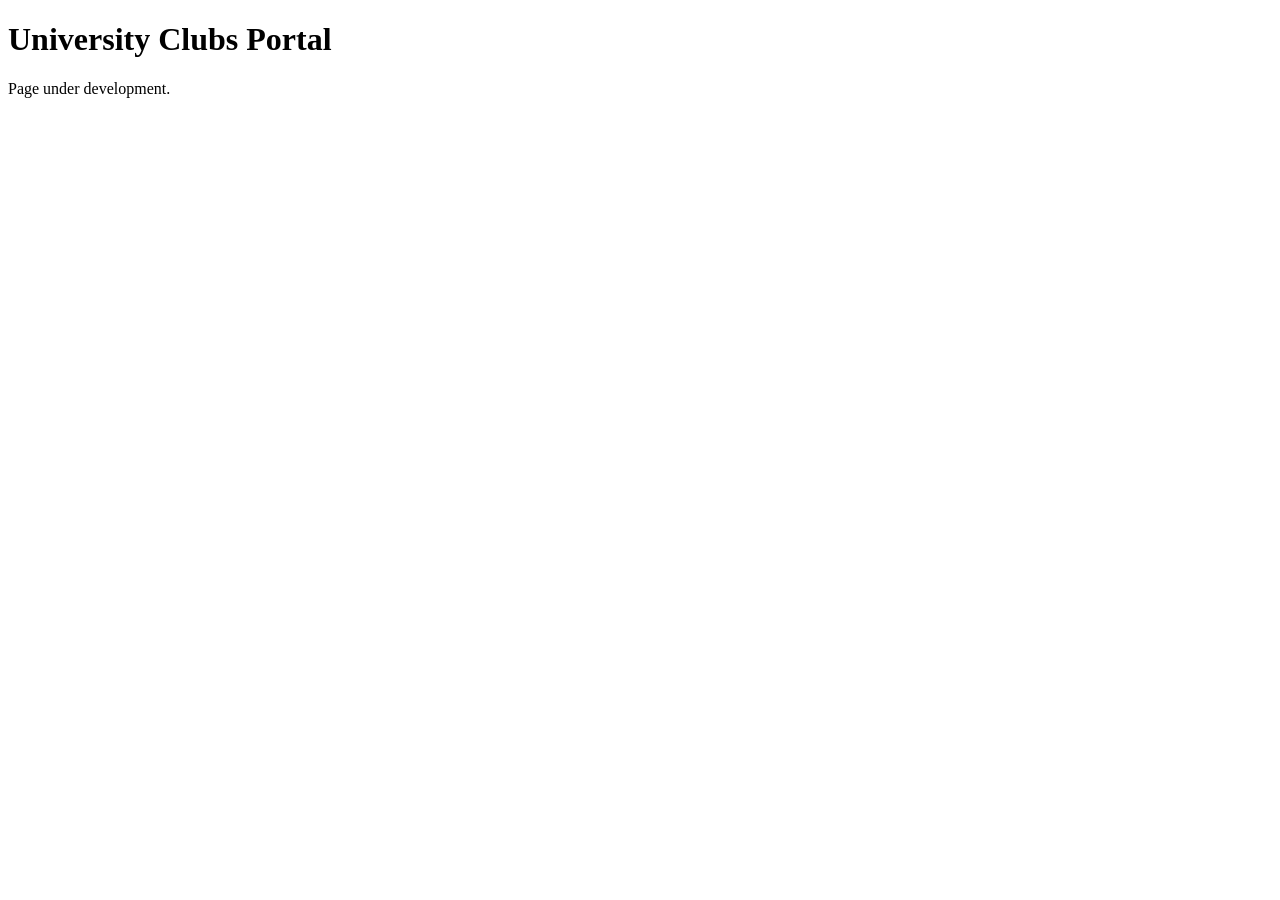
==== src/index.html @ 01a961e9 "Add website folder structure and placeholder pages" ====
<!DOCTYPE html>
<html lang="en">
<head>
    <meta charset="UTF-8">
    <meta name="viewport" content="width=device-width, initial-scale=1.0">
    <title>University Clubs Portal</title>
    <link rel="stylesheet" href="../styles/style.css">
</head>
<body>
    <h1>University Clubs Portal</h1>
    <p>Page under development.</p>
</body>
</html>
---- styles/style.css ----
/* Shared stylesheet for University Clubs Portal */
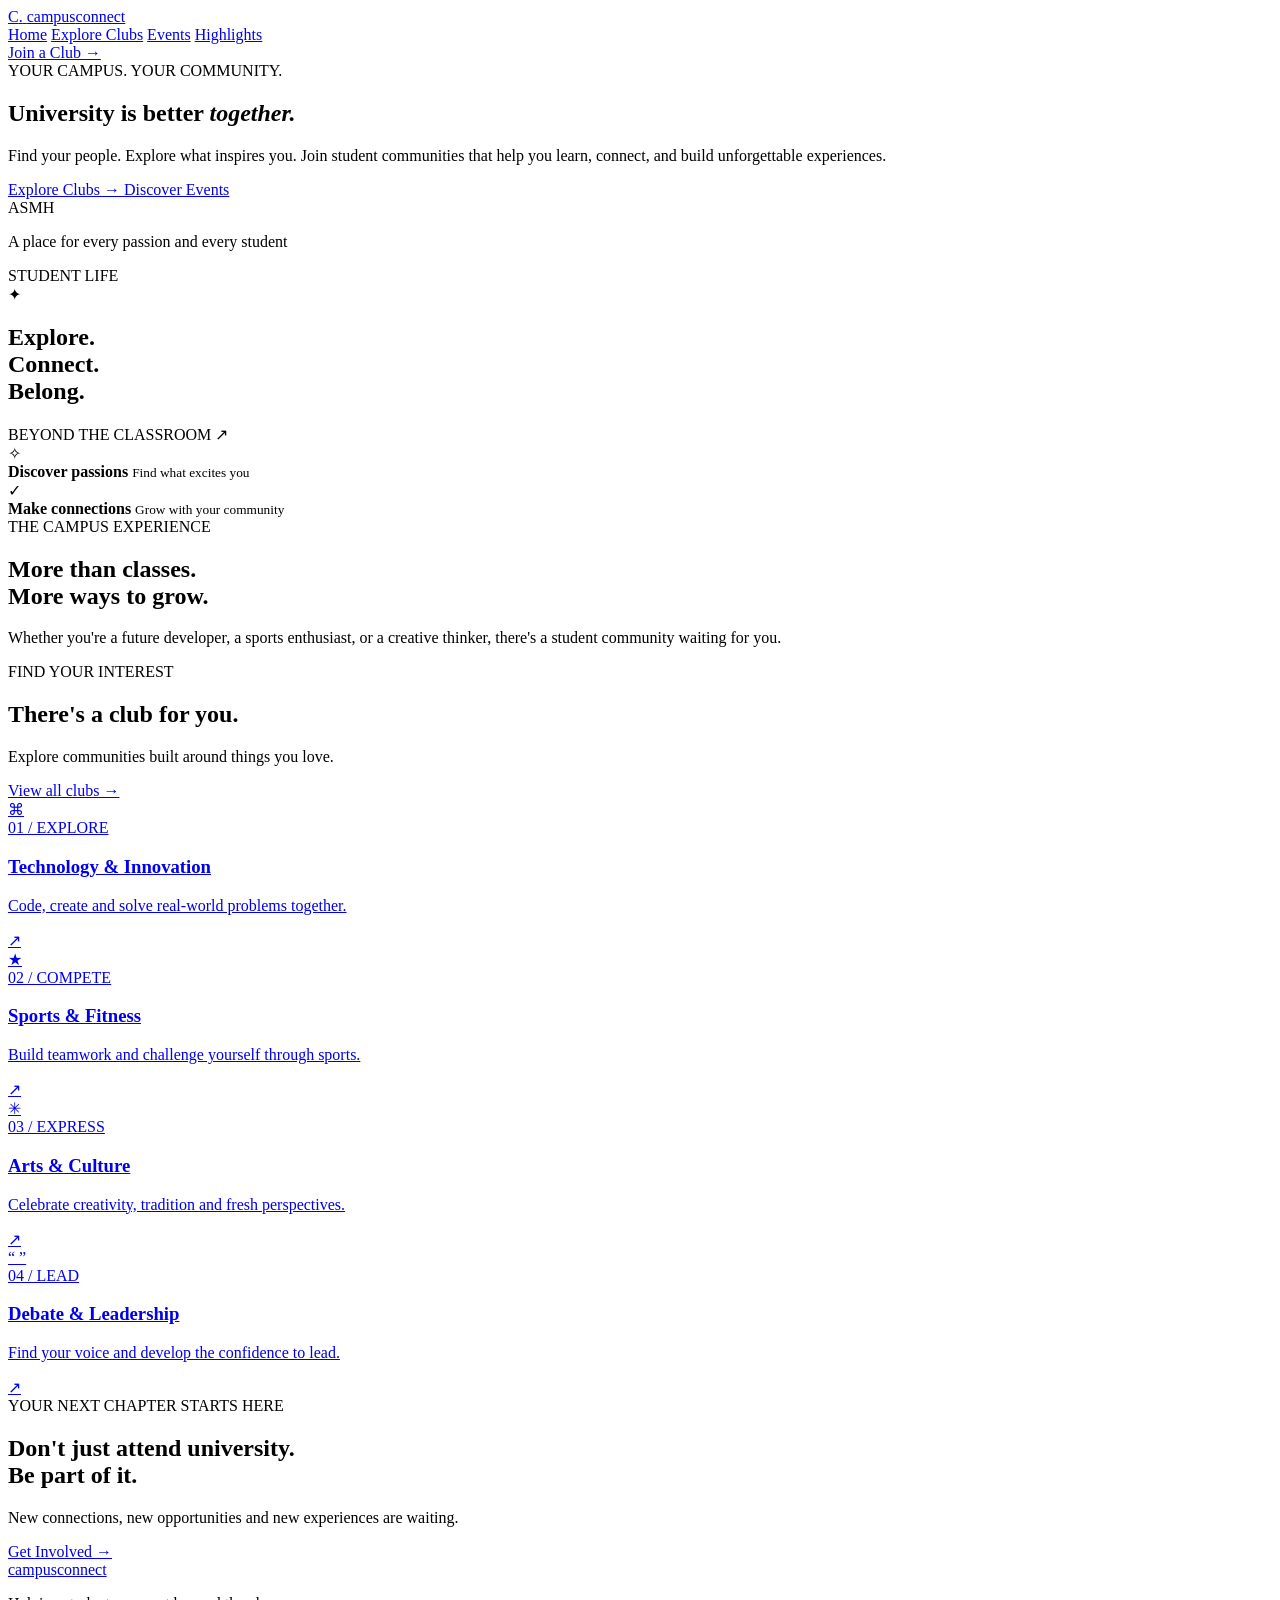
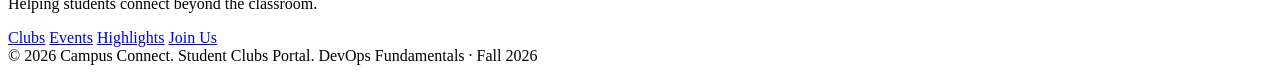
==== commit cdf72043: "Build responsive Campus Connect homepage structure" ====
--- a/src/index.html
+++ b/src/index.html
@@ -4,11 +4,191 @@
 <head>
     <meta charset="UTF-8">
     <meta name="viewport" content="width=device-width, initial-scale=1.0">
-    <title>University Clubs Portal</title>
+    <meta name="description" content="Discover clubs, events and opportunities at Campus Connect.">
+    <title>Campus Connect | Find Your Community</title>
     <link rel="stylesheet" href="../styles/style.css">
 </head>
-<body>
-    <h1>University Clubs Portal</h1>
-    <p>Page under development.</p>
+<body class="home-page">
+
+    <header class="home-navbar">
+        <a href="index.html" class="home-logo">
+            <span class="home-logo-icon">C<span>.</span></span>
+            <span>campus<span class="home-logo-accent">connect</span></span>
+        </a>
+
+        <nav class="home-nav" aria-label="Main navigation">
+            <a class="home-active" href="index.html">Home</a>
+            <a href="clubs.html">Explore Clubs</a>
+            <a href="events.html">Events</a>
+            <a href="highlights.html">Highlights</a>
+        </nav>
+
+        <a href="join.html" class="home-nav-button">Join a Club <span>&rarr;</span></a>
+    </header>
+
+    <main>
+        <section class="home-hero">
+            <div class="home-hero-inner">
+                <div class="home-hero-content">
+                    <span class="home-eyebrow">
+                        <span class="home-status-dot"></span>
+                        YOUR CAMPUS. YOUR COMMUNITY.
+                    </span>
+
+                    <h1>University is better <em>together.</em></h1>
+
+                    <p>
+                        Find your people. Explore what inspires you.
+                        Join student communities that help you learn,
+                        connect, and build unforgettable experiences.
+                    </p>
+
+                    <div class="home-hero-actions">
+                        <a href="clubs.html" class="home-primary-button">
+                            Explore Clubs <span>&rarr;</span>
+                        </a>
+                        <a href="events.html" class="home-secondary-button">
+                            Discover Events
+                        </a>
+                    </div>
+
+                    <div class="home-hero-proof">
+                        <div class="home-avatar-group">
+                            <span>A</span><span>S</span><span>M</span><span>H</span>
+                        </div>
+                        <p>A place for every passion and every student</p>
+                    </div>
+                </div>
+
+                <div class="home-hero-visual">
+                    <div class="home-orbit home-orbit-one"></div>
+                    <div class="home-orbit home-orbit-two"></div>
+
+                    <div class="home-visual-main">
+                        <div class="home-visual-label">STUDENT LIFE</div>
+                        <div class="home-visual-symbol">✦</div>
+                        <h2>Explore.<br>Connect.<br>Belong.</h2>
+                        <div class="home-visual-footer">
+                            <span>BEYOND THE CLASSROOM</span>
+                            <span>↗</span>
+                        </div>
+                    </div>
+
+                    <div class="home-floating-card home-float-top">
+                        <span>✧</span>
+                        <div>
+                            <strong>Discover passions</strong>
+                            <small>Find what excites you</small>
+                        </div>
+                    </div>
+
+                    <div class="home-floating-card home-float-bottom">
+                        <span>✓</span>
+                        <div>
+                            <strong>Make connections</strong>
+                            <small>Grow with your community</small>
+                        </div>
+                    </div>
+                </div>
+            </div>
+        </section>
+
+        <section class="home-intro home-container">
+            <div>
+                <span class="home-section-tag">THE CAMPUS EXPERIENCE</span>
+                <h2>More than classes.<br><span>More ways to grow.</span></h2>
+            </div>
+            <p>
+                Whether you're a future developer, a sports enthusiast,
+                or a creative thinker, there's a student community
+                waiting for you.
+            </p>
+        </section>
+
+        <section class="home-clubs home-container">
+            <div class="home-section-heading">
+                <div>
+                    <span class="home-section-tag">FIND YOUR INTEREST</span>
+                    <h2>There's a club for you.</h2>
+                    <p>Explore communities built around things you love.</p>
+                </div>
+                <a href="clubs.html" class="home-text-link">View all clubs &rarr;</a>
+            </div>
+
+            <div class="home-club-grid">
+                <a href="clubs.html" class="home-club-card home-card-tech">
+                    <div class="home-card-icon">⌘</div>
+                    <div class="home-card-body">
+                        <span>01 / EXPLORE</span>
+                        <h3>Technology & Innovation</h3>
+                        <p>Code, create and solve real-world problems together.</p>
+                        <div class="home-card-arrow">&nearr;</div>
+                    </div>
+                </a>
+
+                <a href="clubs.html" class="home-club-card home-card-sports">
+                    <div class="home-card-icon">★</div>
+                    <div class="home-card-body">
+                        <span>02 / COMPETE</span>
+                        <h3>Sports & Fitness</h3>
+                        <p>Build teamwork and challenge yourself through sports.</p>
+                        <div class="home-card-arrow">&nearr;</div>
+                    </div>
+                </a>
+
+                <a href="clubs.html" class="home-club-card home-card-arts">
+                    <div class="home-card-icon">✳</div>
+                    <div class="home-card-body">
+                        <span>03 / EXPRESS</span>
+                        <h3>Arts & Culture</h3>
+                        <p>Celebrate creativity, tradition and fresh perspectives.</p>
+                        <div class="home-card-arrow">&nearr;</div>
+                    </div>
+                </a>
+
+                <a href="clubs.html" class="home-club-card home-card-debate">
+                    <div class="home-card-icon">“ ”</div>
+                    <div class="home-card-body">
+                        <span>04 / LEAD</span>
+                        <h3>Debate & Leadership</h3>
+                        <p>Find your voice and develop the confidence to lead.</p>
+                        <div class="home-card-arrow">&nearr;</div>
+                    </div>
+                </a>
+            </div>
+        </section>
+
+        <section class="home-cta">
+            <div class="home-cta-inner home-container">
+                <div>
+                    <span class="home-cta-tag">YOUR NEXT CHAPTER STARTS HERE</span>
+                    <h2>Don't just attend university.<br>Be part of it.</h2>
+                    <p>New connections, new opportunities and new experiences are waiting.</p>
+                </div>
+                <a href="join.html" class="home-cta-button">
+                    Get Involved <span>&rarr;</span>
+                </a>
+            </div>
+        </section>
+    </main>
+
+    <footer class="home-footer">
+        <div class="home-footer-inner home-container">
+            <div>
+                <a href="index.html" class="home-footer-logo">campus<span>connect</span></a>
+                <p>Helping students connect beyond the classroom.</p>
+            </div>
+            <nav aria-label="Footer navigation">
+                <a href="clubs.html">Clubs</a>
+                <a href="events.html">Events</a>
+                <a href="highlights.html">Highlights</a>
+                <a href="join.html">Join Us</a>
+            </nav>
+        </div>
+        <div class="home-footer-bottom home-container">
+            <span>© 2026 Campus Connect. Student Clubs Portal.</span>
+            <span>DevOps Fundamentals · Fall 2026</span>
+        </div>
+    </footer>
 </body>
 </html>
